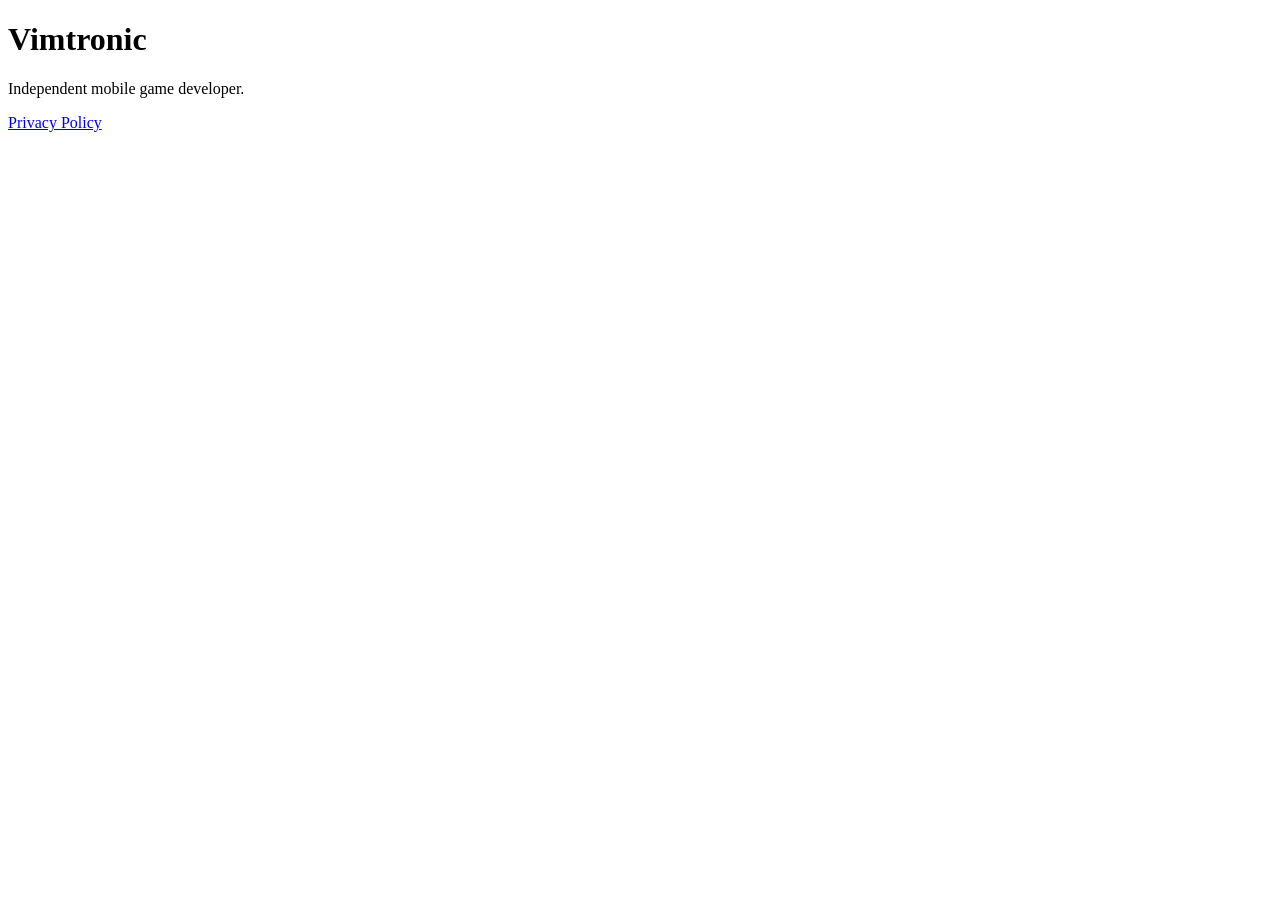
==== index.html @ 0716e52d "Create index.html Add homepage" ====
<!DOCTYPE html>
<html lang="en">
<head>
  <meta charset="UTF-8">
  <title>Vimtronic</title>
  <meta name="viewport" content="width=device-width, initial-scale=1">
</head>
<body>
  <h1>Vimtronic</h1>
  <p>Independent mobile game developer.</p>

  <p>
    <a href="/privacy-policy.html">Privacy Policy</a>
  </p>
</body>
</html>
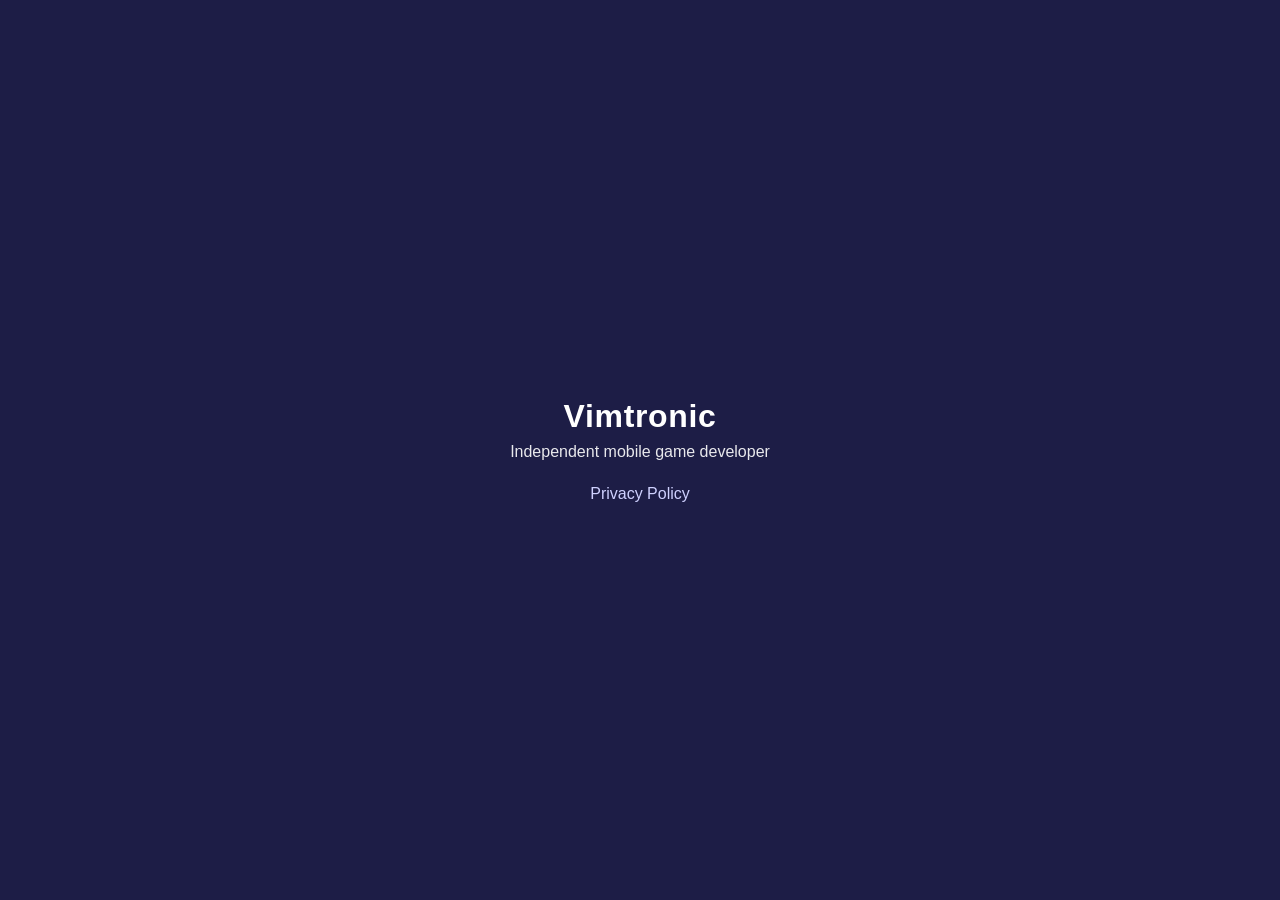
==== commit b3cffebb: "Update index.html adding more style" ====
--- a/index.html
+++ b/index.html
@@ -4,13 +4,62 @@
   <meta charset="UTF-8">
   <title>Vimtronic</title>
   <meta name="viewport" content="width=device-width, initial-scale=1">
+
+  <style>
+    body {
+      margin: 0;
+      min-height: 100vh;
+      display: flex;
+      align-items: center;
+      justify-content: center;
+      background-color: #1d1d46;
+      color: #ffffff;
+      font-family: -apple-system, BlinkMacSystemFont, "Segoe UI", Roboto, Helvetica, Arial, sans-serif;
+    }
+
+    .container {
+      text-align: center;
+      padding: 2rem;
+      max-width: 600px;
+    }
+
+    img.logo {
+      max-width: 200px;
+      margin-bottom: 1.5rem;
+    }
+
+    h1 {
+      margin: 0 0 0.5rem;
+      font-weight: 600;
+      letter-spacing: 0.02em;
+    }
+
+    p {
+      margin: 0.5rem 0 1.5rem;
+      opacity: 0.9;
+    }
+
+    a {
+      color: #cfd1ff;
+      text-decoration: none;
+      font-weight: 500;
+    }
+
+    a:hover {
+      text-decoration: underline;
+    }
+  </style>
 </head>
 <body>
-  <h1>Vimtronic</h1>
-  <p>Independent mobile game developer.</p>
+  <div class="container">
 
-  <p>
+    <!-- Logo goes here -->
+    <!-- <img src="logo.png" alt="Vimtronic logo" class="logo"> -->
+
+    <h1>Vimtronic</h1>
+    <p>Independent mobile game developer</p>
+
     <a href="/privacy-policy.html">Privacy Policy</a>
-  </p>
+  </div>
 </body>
 </html>
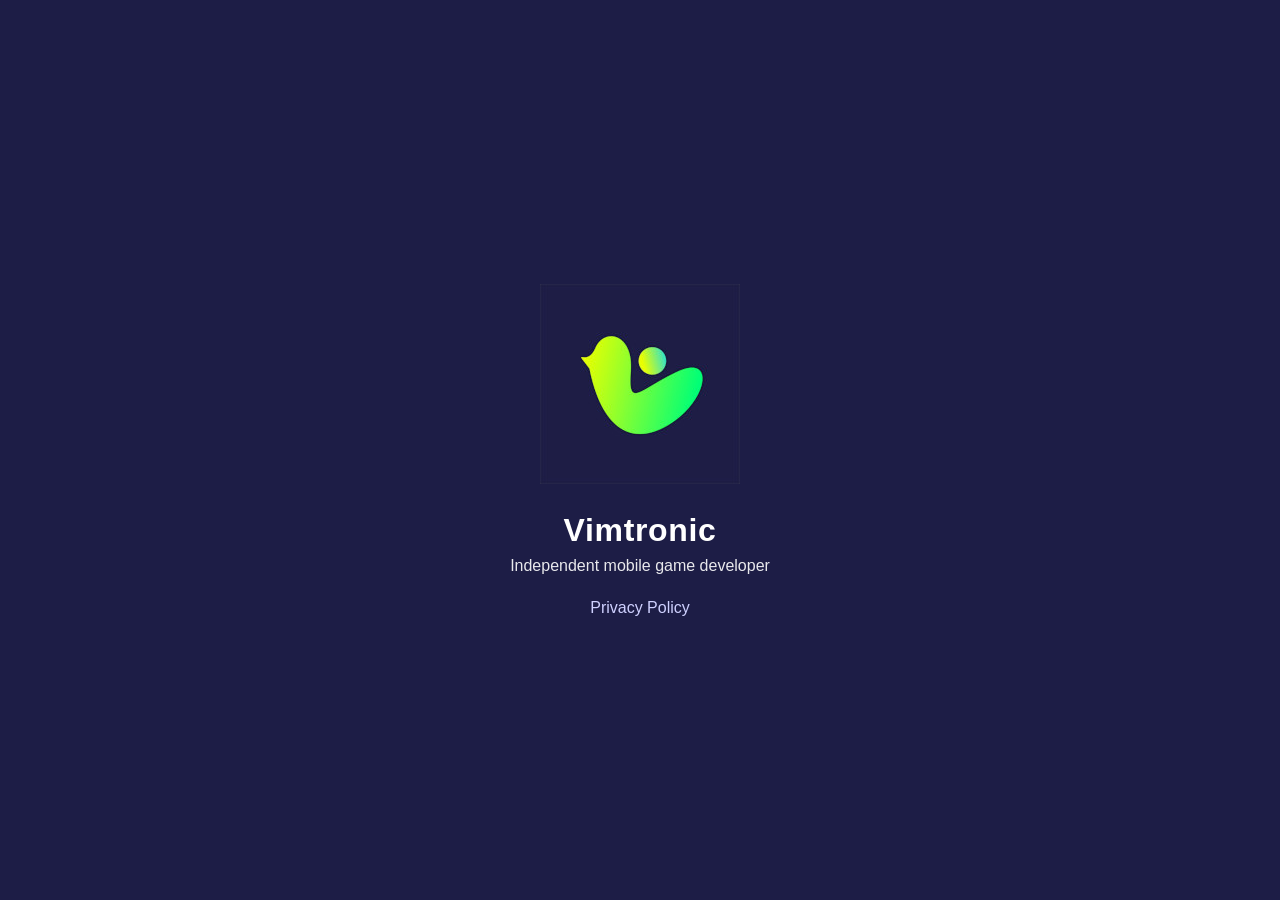
==== commit e8f11342: "Update index.html making logo work" ====
--- a/index.html
+++ b/index.html
@@ -52,9 +52,8 @@
 </head>
 <body>
   <div class="container">
-
-    <!-- Logo goes here -->
-    <!-- <img src="logo.png" alt="Vimtronic logo" class="logo"> -->
+    
+    <img src="logo.jpg" alt="Vimtronic logo" class="logo"> 
 
     <h1>Vimtronic</h1>
     <p>Independent mobile game developer</p>
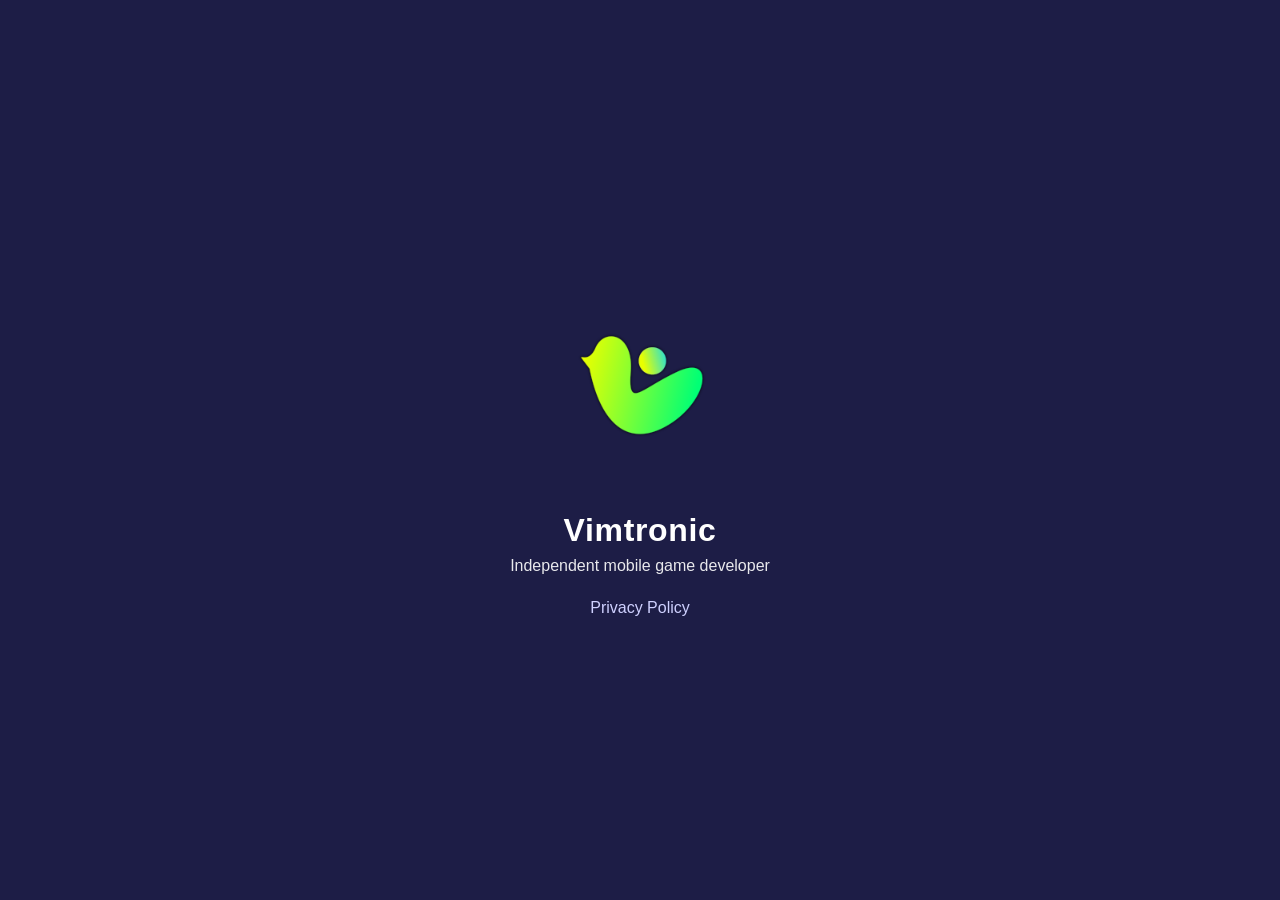
==== commit bee515d0: "Update index.html re-routing image to png" ====
--- a/index.html
+++ b/index.html
@@ -53,7 +53,7 @@
 <body>
   <div class="container">
     
-    <img src="logo.jpg" alt="Vimtronic logo" class="logo"> 
+    <img src="logo.png" alt="Vimtronic logo" class="logo"> 
 
     <h1>Vimtronic</h1>
     <p>Independent mobile game developer</p>
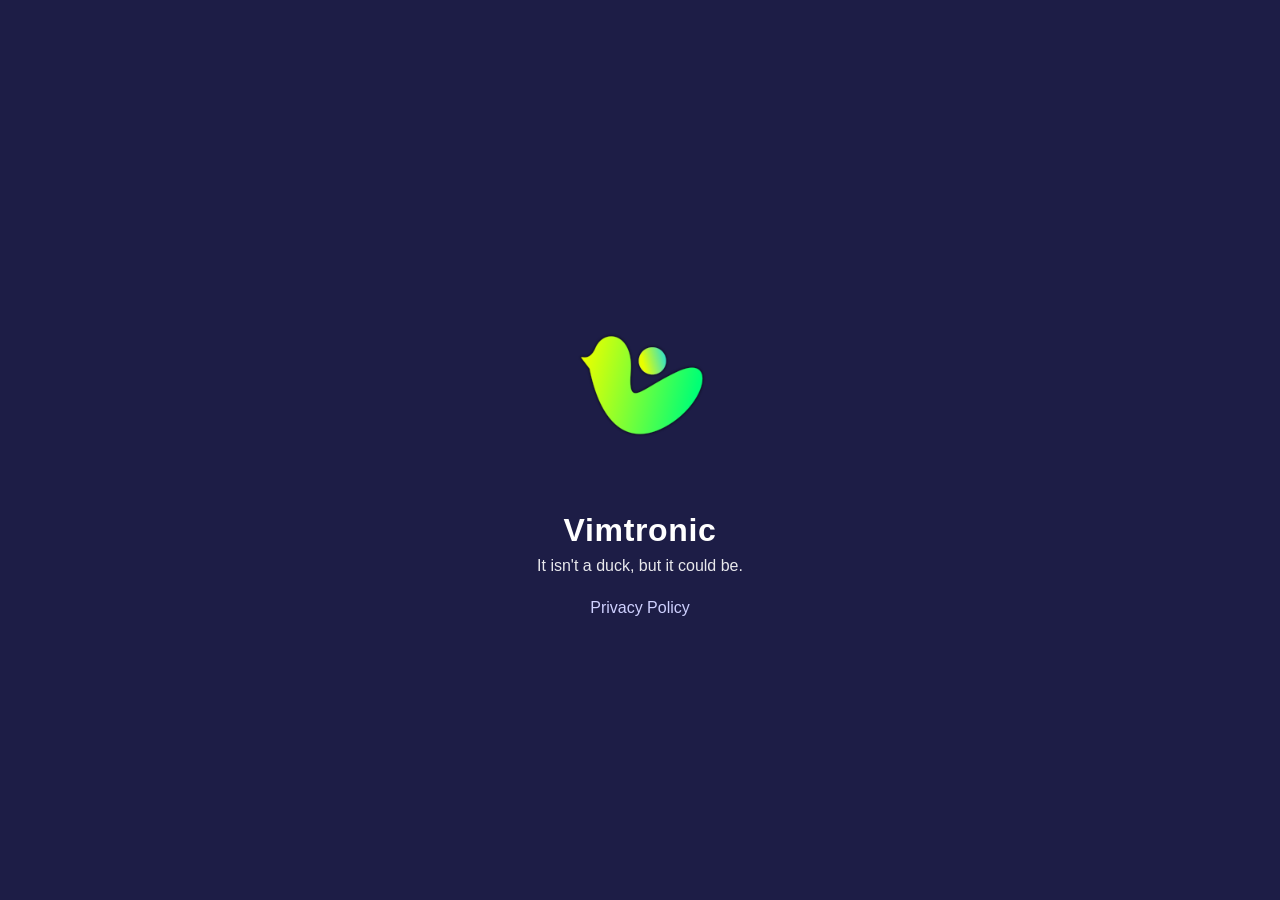
==== commit 29604a80: "Update index.html duck" ====
--- a/index.html
+++ b/index.html
@@ -56,7 +56,7 @@
     <img src="logo.png" alt="Vimtronic logo" class="logo"> 
 
     <h1>Vimtronic</h1>
-    <p>Independent mobile game developer</p>
+    <p>It isn't a duck, but it could be.</p>
 
     <a href="/privacy-policy.html">Privacy Policy</a>
   </div>
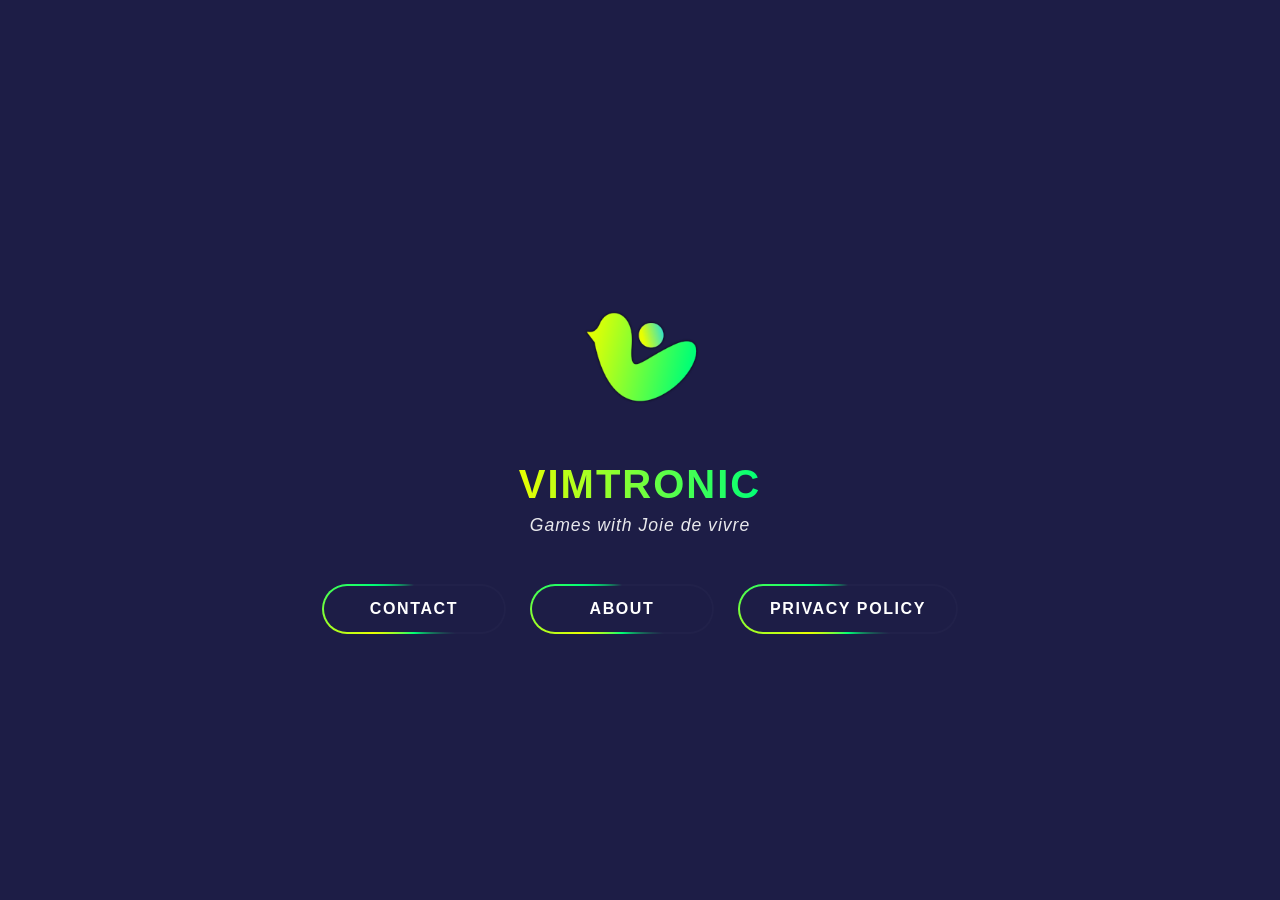
==== commit 95c9e533: "complete redesign.html" ====
--- a/index.html
+++ b/index.html
@@ -3,62 +3,175 @@
 <head>
   <meta charset="UTF-8">
   <title>Vimtronic</title>
+  <link rel="icon" type="image/png" href="favicon.png">
   <meta name="viewport" content="width=device-width, initial-scale=1">
 
   <style>
+    :root {
+      --bg-color: #1d1d46;
+      --accent-lime: #00ff76;
+      --accent-yellow: #e8ff01;
+      --text-color: #ffffff;
+    }
+
     body {
       margin: 0;
       min-height: 100vh;
       display: flex;
+      flex-direction: column;
       align-items: center;
       justify-content: center;
-      background-color: #1d1d46;
-      color: #ffffff;
+      background-color: var(--bg-color);
+      color: var(--text-color);
       font-family: -apple-system, BlinkMacSystemFont, "Segoe UI", Roboto, Helvetica, Arial, sans-serif;
     }
 
     .container {
       text-align: center;
       padding: 2rem;
-      max-width: 600px;
+      width: 100%;
+      max-width: 800px; /* Widened to fit buttons side-by-side */
+      display: flex;
+      flex-direction: column;
+      align-items: center;
     }
 
+    /* Logo Styling - Static, no glow */
     img.logo {
-      max-width: 200px;
-      margin-bottom: 1.5rem;
+      max-width: 180px;
+      margin-bottom: 1rem;
     }
 
     h1 {
-      margin: 0 0 0.5rem;
-      font-weight: 600;
-      letter-spacing: 0.02em;
+      margin: 0;
+      font-weight: 800;
+      letter-spacing: 0.05em;
+      text-transform: uppercase;
+      font-size: 2.5rem;
+      /* Gradient using your specific brand colors */
+      background: linear-gradient(90deg, var(--accent-yellow), var(--accent-lime));
+      -webkit-background-clip: text;
+      -webkit-text-fill-color: transparent;
     }
 
-    p {
-      margin: 0.5rem 0 1.5rem;
+    p.tagline {
+      margin: 0.5rem 0 3rem; /* Added bottom margin to push buttons down */
+      font-size: 1.1rem;
       opacity: 0.9;
+      letter-spacing: 1px;
+      font-style: italic;
     }
 
-    a {
-      color: #cfd1ff;
-      text-decoration: none;
-      font-weight: 500;
+    /* Button Container for Side-by-Side layout */
+    .button-group {
+      display: flex;
+      flex-direction: row;
+      gap: 1.5rem;
+      justify-content: center;
+      flex-wrap: wrap; /* Safety for mobile screens */
     }
 
-    a:hover {
-      text-decoration: underline;
+    /* THE GLOWING BUTTONS */
+    .glow-btn {
+      position: relative;
+      display: flex;
+      justify-content: center;
+      align-items: center;
+      padding: 1rem 2rem; /* Wider padding for side-by-side look */
+      min-width: 120px;
+      text-decoration: none;
+      color: var(--text-color);
+      font-weight: 600;
+      text-transform: uppercase;
+      letter-spacing: 0.1em;
+      border-radius: 50px;
+      overflow: hidden;
+      transition: 0.3s;
+      background: rgba(255, 255, 255, 0.02);
+    }
+
+    /* The Spinning Gradient Border */
+    .glow-btn::before {
+      content: '';
+      position: absolute;
+      top: -50%;
+      left: -50%;
+      width: 200%;
+      height: 200%;
+      background: conic-gradient(
+        transparent, 
+        transparent, 
+        transparent, 
+        var(--accent-lime), 
+        var(--accent-yellow),
+        var(--accent-lime),
+        transparent
+      );
+      animation: rotate 4s linear infinite;
+      z-index: 0;
+    }
+
+    /* The Dark Inner Background */
+    .glow-btn::after {
+      content: '';
+      position: absolute;
+      inset: 2px;
+      background: var(--bg-color);
+      border-radius: 48px;
+      z-index: 1;
+      transition: 0.3s;
+    }
+
+    /* The Text */
+    .glow-btn span {
+      position: relative;
+      z-index: 2;
+    }
+
+    /* HOVER EFFECTS */
+    .glow-btn:hover {
+      transform: translateY(-2px); /* Slight lift instead of scale */
+      box-shadow: 0 0 20px rgba(0, 255, 118, 0.4);
+    }
+    
+    .glow-btn:hover::after {
+      background: #25255a;
+    }
+    
+    .glow-btn:hover::before {
+      animation-duration: 1.5s;
+    }
+
+    @keyframes rotate {
+      0% { transform: rotate(0deg); }
+      100% { transform: rotate(360deg); }
     }
   </style>
 </head>
 <body>
+
   <div class="container">
     
     <img src="logo.png" alt="Vimtronic logo" class="logo"> 
 
     <h1>Vimtronic</h1>
-    <p>It isn't a duck, but it could be.</p>
+    <p class="tagline">Games with Joie de vivre</p>
 
-    <a href="/privacy-policy.html">Privacy Policy</a>
+    <div class="button-group">
+      <a href="contact/" class="glow-btn">
+        <span>Contact</span>
+      </a>
+
+      <a href="about/" class="glow-btn">
+        <span>About</span>
+      </a>
+
+      <a href="privacy-policy/" class="glow-btn">
+        <span>Privacy Policy</span>
+      </a>
+    </div>
+
   </div>
+
 </body>
 </html>
